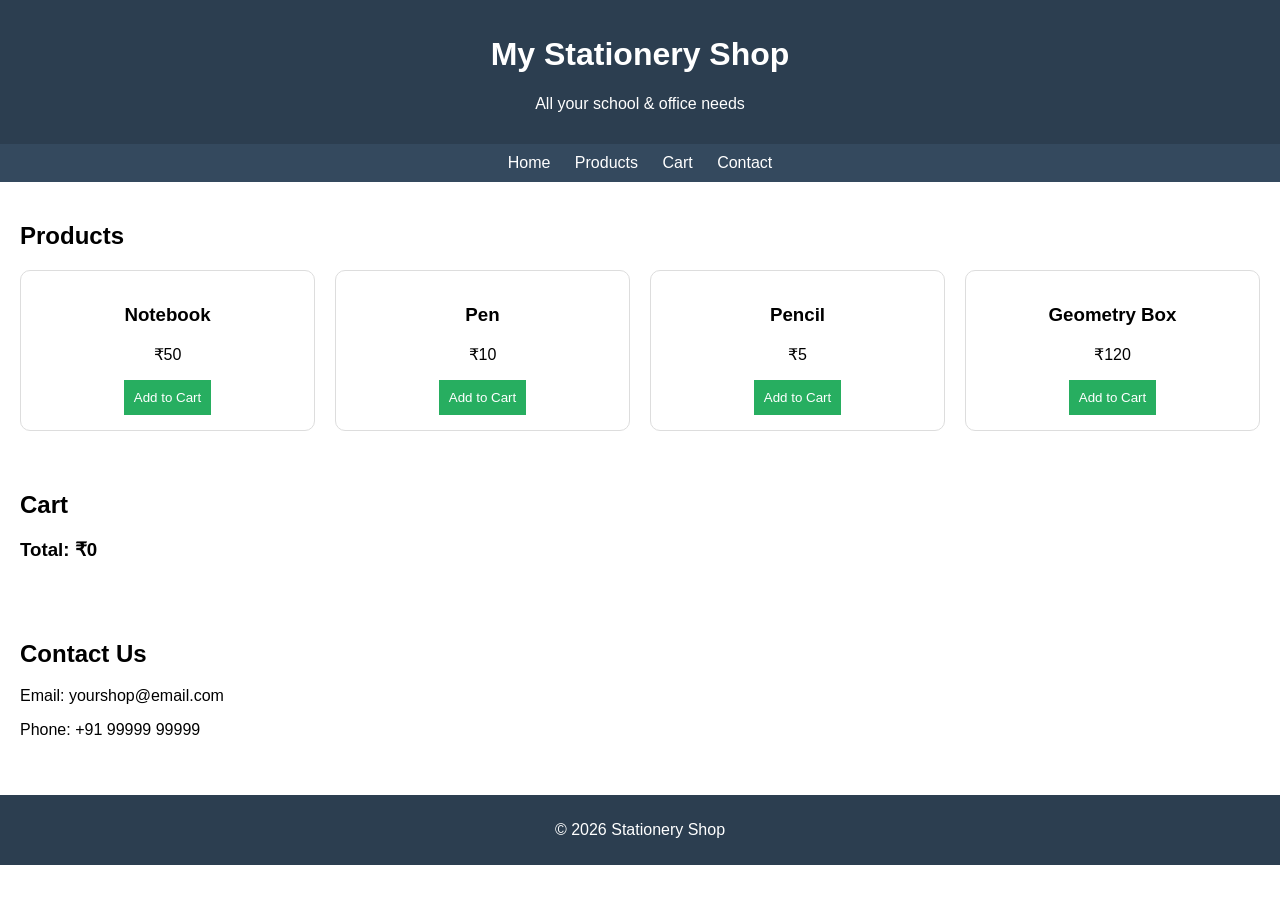
==== index.html @ 2b638584 "Rename stationery_shop_website.html to index.html" ====
<!DOCTYPE html>
<html lang="en">
<head>
  <meta charset="UTF-8">
  <meta name="viewport" content="width=device-width, initial-scale=1.0">
  <title>Stationery Shop</title>
  <style>
    body {font-family: Arial, sans-serif; margin:0; padding:0;}
    header {background:#2c3e50; color:#fff; padding:15px; text-align:center;}
    nav {background:#34495e; padding:10px; text-align:center;}
    nav a {color:white; margin:10px; text-decoration:none;}
    .container {padding:20px;}
    .products {display:grid; grid-template-columns:repeat(auto-fit,minmax(200px,1fr)); gap:20px;}
    .card {border:1px solid #ddd; padding:15px; border-radius:10px; text-align:center;}
    button {background:#27ae60; color:white; border:none; padding:10px; cursor:pointer;}
    footer {background:#2c3e50; color:white; text-align:center; padding:10px; margin-top:20px;}
  </style>
</head>
<body>

<header>
  <h1>My Stationery Shop</h1>
  <p>All your school & office needs</p>
</header>

<nav>
  <a href="#">Home</a>
  <a href="#products">Products</a>
  <a href="#cart">Cart</a>
  <a href="#contact">Contact</a>
</nav>

<div class="container" id="products">
  <h2>Products</h2>
  <div class="products">
    <div class="card">
      <h3>Notebook</h3>
      <p>₹50</p>
      <button onclick="addToCart('Notebook',50)">Add to Cart</button>
    </div>
    <div class="card">
      <h3>Pen</h3>
      <p>₹10</p>
      <button onclick="addToCart('Pen',10)">Add to Cart</button>
    </div>
    <div class="card">
      <h3>Pencil</h3>
      <p>₹5</p>
      <button onclick="addToCart('Pencil',5)">Add to Cart</button>
    </div>
    <div class="card">
      <h3>Geometry Box</h3>
      <p>₹120</p>
      <button onclick="addToCart('Geometry Box',120)">Add to Cart</button>
    </div>
  </div>
</div>

<div class="container" id="cart">
  <h2>Cart</h2>
  <ul id="cartItems"></ul>
  <h3>Total: ₹<span id="total">0</span></h3>
</div>

<div class="container" id="contact">
  <h2>Contact Us</h2>
  <p>Email: yourshop@email.com</p>
  <p>Phone: +91 99999 99999</p>
</div>

<footer>
  <p>© 2026 Stationery Shop</p>
</footer>

<script>
  let cart = [];
  let total = 0;

  function addToCart(product, price) {
    cart.push({product, price});
    total += price;
    updateCart();
  }

  function updateCart() {
    const cartList = document.getElementById('cartItems');
    cartList.innerHTML = '';

    cart.forEach(item => {
      const li = document.createElement('li');
      li.textContent = item.product + ' - ₹' + item.price;
      cartList.appendChild(li);
    });

    document.getElementById('total').textContent = total;
  }
</script>

</body>
</html>
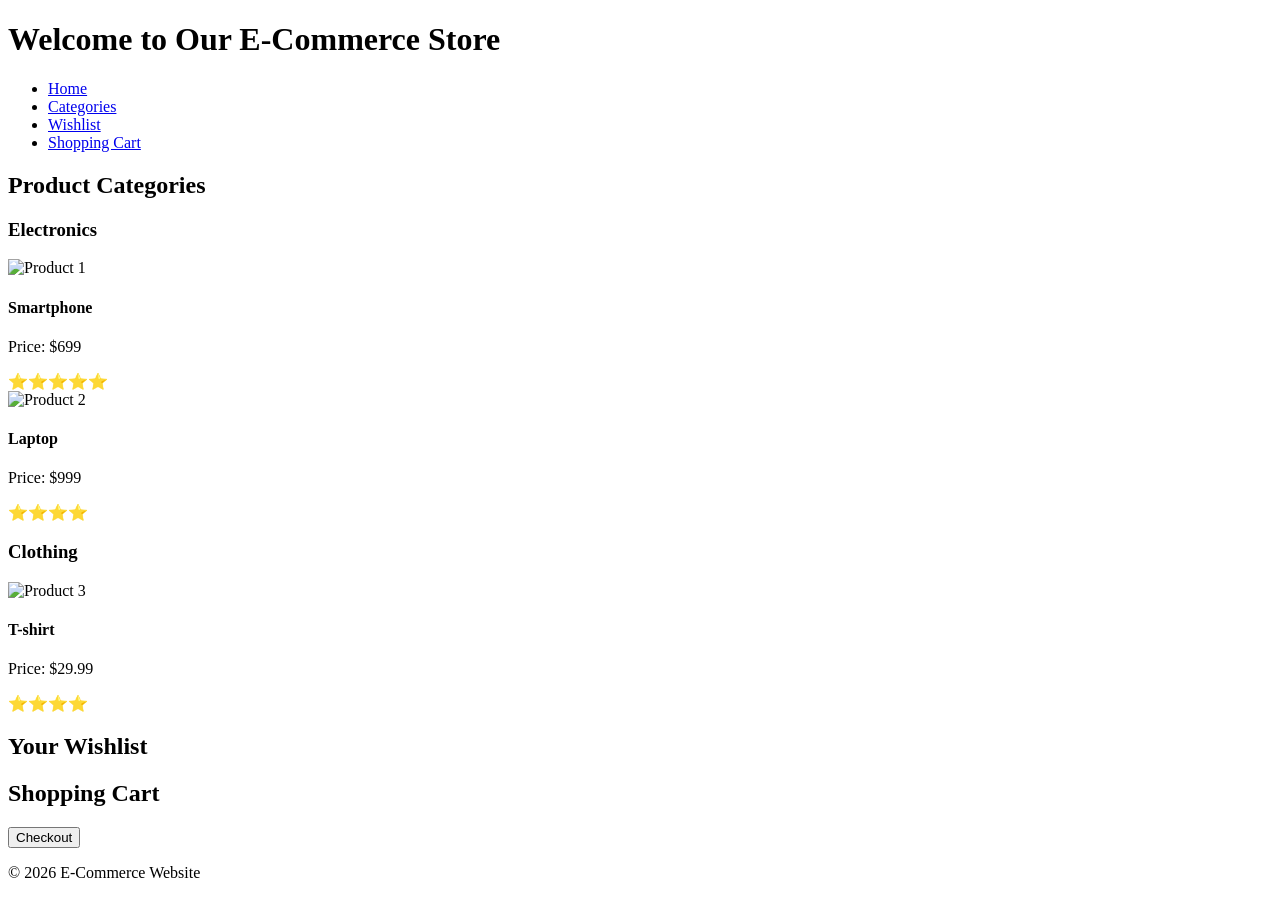
==== commit ddaa122a: "Update index.html with modern e-commerce website design" ====
--- a/index.html
+++ b/index.html
@@ -1,100 +1,68 @@
 <!DOCTYPE html>
 <html lang="en">
 <head>
-  <meta charset="UTF-8">
-  <meta name="viewport" content="width=device-width, initial-scale=1.0">
-  <title>Stationery Shop</title>
-  <style>
-    body {font-family: Arial, sans-serif; margin:0; padding:0;}
-    header {background:#2c3e50; color:#fff; padding:15px; text-align:center;}
-    nav {background:#34495e; padding:10px; text-align:center;}
-    nav a {color:white; margin:10px; text-decoration:none;}
-    .container {padding:20px;}
-    .products {display:grid; grid-template-columns:repeat(auto-fit,minmax(200px,1fr)); gap:20px;}
-    .card {border:1px solid #ddd; padding:15px; border-radius:10px; text-align:center;}
-    button {background:#27ae60; color:white; border:none; padding:10px; cursor:pointer;}
-    footer {background:#2c3e50; color:white; text-align:center; padding:10px; margin-top:20px;}
-  </style>
+    <meta charset="UTF-8">
+    <meta name="viewport" content="width=device-width, initial-scale=1.0">
+    <title>E-Commerce Website</title>
+    <link rel="stylesheet" href="styles.css">
 </head>
 <body>
+    <header>
+        <h1>Welcome to Our E-Commerce Store</h1>
+        <nav>
+            <ul>
+                <li><a href="#">Home</a></li>
+                <li><a href="#categories">Categories</a></li>
+                <li><a href="#wishlist">Wishlist</a></li>
+                <li><a href="#cart">Shopping Cart</a></li>
+            </ul>
+        </nav>
+    </header>
 
-<header>
-  <h1>My Stationery Shop</h1>
-  <p>All your school & office needs</p>
-</header>
+    <main>
+        <section id="categories">
+            <h2>Product Categories</h2>
+            <div class="category">
+                <h3>Electronics</h3>
+                <div class="product-card">
+                    <img src="image1.jpg" alt="Product 1">
+                    <h4>Smartphone</h4>
+                    <p>Price: $699</p>
+                    <div class="rating">⭐⭐⭐⭐⭐</div>
+                </div>
+                <div class="product-card">
+                    <img src="image2.jpg" alt="Product 2">
+                    <h4>Laptop</h4>
+                    <p>Price: $999</p>
+                    <div class="rating">⭐⭐⭐⭐</div>
+                </div>
+            </div>
+            <div class="category">
+                <h3>Clothing</h3>
+                <div class="product-card">
+                    <img src="image3.jpg" alt="Product 3">
+                    <h4>T-shirt</h4>
+                    <p>Price: $29.99</p>
+                    <div class="rating">⭐⭐⭐⭐</div>
+                </div>
+            </div>
+        </section>
 
-<nav>
-  <a href="#">Home</a>
-  <a href="#products">Products</a>
-  <a href="#cart">Cart</a>
-  <a href="#contact">Contact</a>
-</nav>
+        <section id="wishlist">
+            <h2>Your Wishlist</h2>
+            <div id="wishlist-items"></div>
+        </section>
 
-<div class="container" id="products">
-  <h2>Products</h2>
-  <div class="products">
-    <div class="card">
-      <h3>Notebook</h3>
-      <p>₹50</p>
-      <button onclick="addToCart('Notebook',50)">Add to Cart</button>
-    </div>
-    <div class="card">
-      <h3>Pen</h3>
-      <p>₹10</p>
-      <button onclick="addToCart('Pen',10)">Add to Cart</button>
-    </div>
-    <div class="card">
-      <h3>Pencil</h3>
-      <p>₹5</p>
-      <button onclick="addToCart('Pencil',5)">Add to Cart</button>
-    </div>
-    <div class="card">
-      <h3>Geometry Box</h3>
-      <p>₹120</p>
-      <button onclick="addToCart('Geometry Box',120)">Add to Cart</button>
-    </div>
-  </div>
-</div>
+        <section id="cart">
+            <h2>Shopping Cart</h2>
+            <div id="cart-items"></div>
+            <button id="checkout">Checkout</button>
+        </section>
+    </main>
 
-<div class="container" id="cart">
-  <h2>Cart</h2>
-  <ul id="cartItems"></ul>
-  <h3>Total: ₹<span id="total">0</span></h3>
-</div>
-
-<div class="container" id="contact">
-  <h2>Contact Us</h2>
-  <p>Email: yourshop@email.com</p>
-  <p>Phone: +91 99999 99999</p>
-</div>
-
-<footer>
-  <p>© 2026 Stationery Shop</p>
-</footer>
-
-<script>
-  let cart = [];
-  let total = 0;
-
-  function addToCart(product, price) {
-    cart.push({product, price});
-    total += price;
-    updateCart();
-  }
-
-  function updateCart() {
-    const cartList = document.getElementById('cartItems');
-    cartList.innerHTML = '';
-
-    cart.forEach(item => {
-      const li = document.createElement('li');
-      li.textContent = item.product + ' - ₹' + item.price;
-      cartList.appendChild(li);
-    });
-
-    document.getElementById('total').textContent = total;
-  }
-</script>
-
+    <footer>
+        <p>&copy; 2026 E-Commerce Website</p>
+    </footer>
+    <script src="app.js"></script>
 </body>
-</html>
+</html>
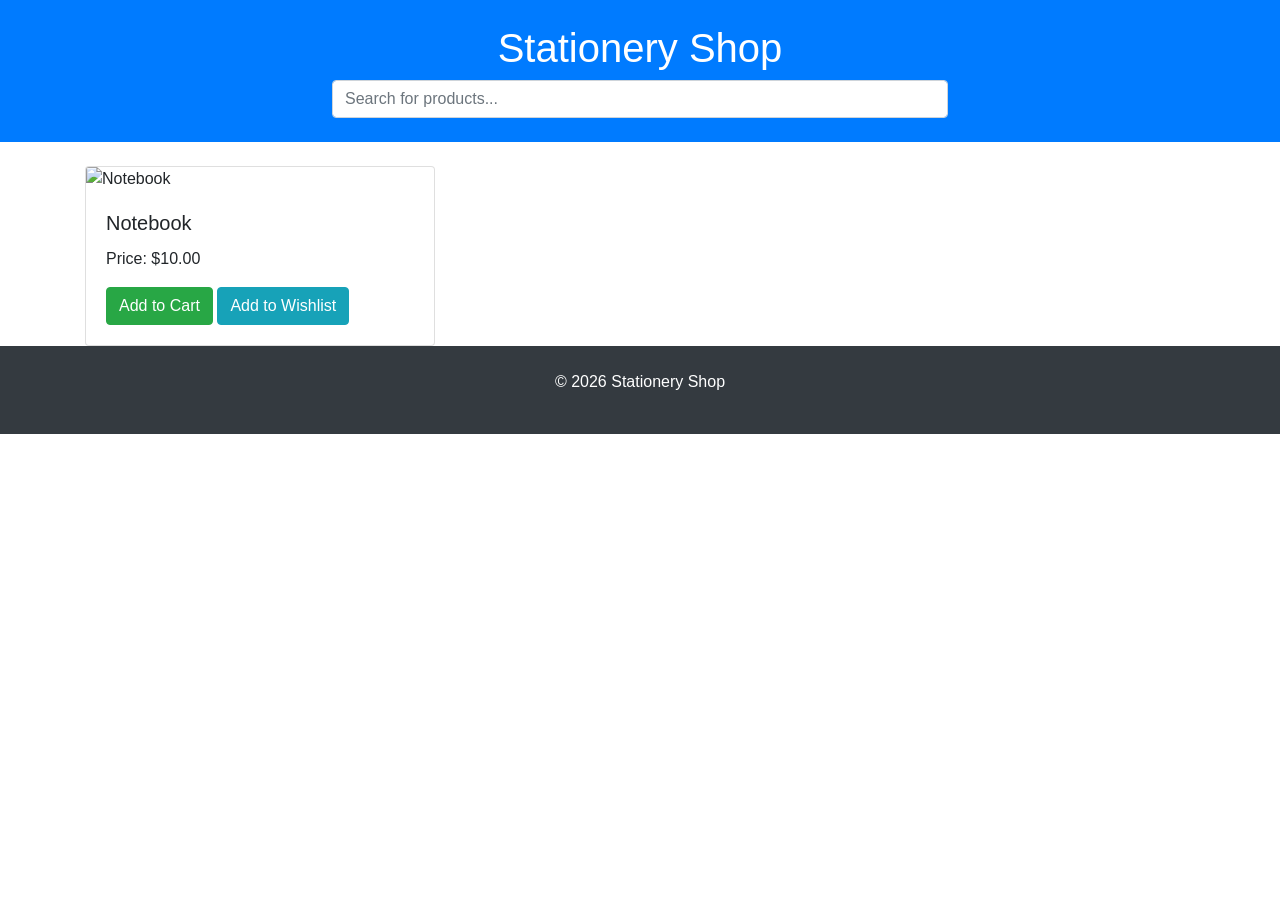
==== commit 9ecf2850: "Update index.html to include advanced e-commerce functionalities" ====
--- a/index.html
+++ b/index.html
@@ -2,67 +2,42 @@
 <html lang="en">
 <head>
     <meta charset="UTF-8">
-    <meta name="viewport" content="width=device-width, initial-scale=1.0">
-    <title>E-Commerce Website</title>
-    <link rel="stylesheet" href="styles.css">
+    <meta name="viewport" content="width=device-width, initial-scale=1, shrink-to-fit=no">
+    <link rel="stylesheet" href="https://stackpath.bootstrapcdn.com/bootstrap/4.5.2/css/bootstrap.min.css">
+    <title>Advanced E-Commerce Stationery</title>
 </head>
 <body>
-    <header>
-        <h1>Welcome to Our E-Commerce Store</h1>
-        <nav>
-            <ul>
-                <li><a href="#">Home</a></li>
-                <li><a href="#categories">Categories</a></li>
-                <li><a href="#wishlist">Wishlist</a></li>
-                <li><a href="#cart">Shopping Cart</a></li>
-            </ul>
-        </nav>
+    <header class="bg-primary text-white text-center p-4">
+        <h1>Stationery Shop</h1>
+        <input type="text" id="search" placeholder="Search for products..." class="form-control w-50 mx-auto">
     </header>
-
-    <main>
-        <section id="categories">
-            <h2>Product Categories</h2>
-            <div class="category">
-                <h3>Electronics</h3>
-                <div class="product-card">
-                    <img src="image1.jpg" alt="Product 1">
-                    <h4>Smartphone</h4>
-                    <p>Price: $699</p>
-                    <div class="rating">⭐⭐⭐⭐⭐</div>
-                </div>
-                <div class="product-card">
-                    <img src="image2.jpg" alt="Product 2">
-                    <h4>Laptop</h4>
-                    <p>Price: $999</p>
-                    <div class="rating">⭐⭐⭐⭐</div>
+    <div class="container mt-4">
+        <div class="row" id="product-list">
+            <!-- Product Card Example -->
+            <div class="col-md-4">
+                <div class="card">
+                    <img src="https://source.unsplash.com/300x200/?notebook" class="card-img-top" alt="Notebook">
+                    <div class="card-body">
+                        <h5 class="card-title">Notebook</h5>
+                        <p class="card-text">Price: $10.00</p>
+                        <button class="btn btn-success" onclick="addToCart()">Add to Cart</button>
+                        <button class="btn btn-info" onclick="addToWishlist()">Add to Wishlist</button>
+                    </div>
                 </div>
             </div>
-            <div class="category">
-                <h3>Clothing</h3>
-                <div class="product-card">
-                    <img src="image3.jpg" alt="Product 3">
-                    <h4>T-shirt</h4>
-                    <p>Price: $29.99</p>
-                    <div class="rating">⭐⭐⭐⭐</div>
-                </div>
-            </div>
-        </section>
-
-        <section id="wishlist">
-            <h2>Your Wishlist</h2>
-            <div id="wishlist-items"></div>
-        </section>
-
-        <section id="cart">
-            <h2>Shopping Cart</h2>
-            <div id="cart-items"></div>
-            <button id="checkout">Checkout</button>
-        </section>
-    </main>
-
-    <footer>
-        <p>&copy; 2026 E-Commerce Website</p>
+            <!-- More cards can be added similarly -->
+        </div>
+    </div>
+    <footer class="bg-dark text-white text-center p-4">
+        <p>&copy; 2026 Stationery Shop</p>
     </footer>
-    <script src="app.js"></script>
+    <script>
+        function addToCart() {
+            alert('Added to cart!');
+        }
+        function addToWishlist() {
+            alert('Added to wishlist!');
+        }
+    </script>
 </body>
-</html>+</html>
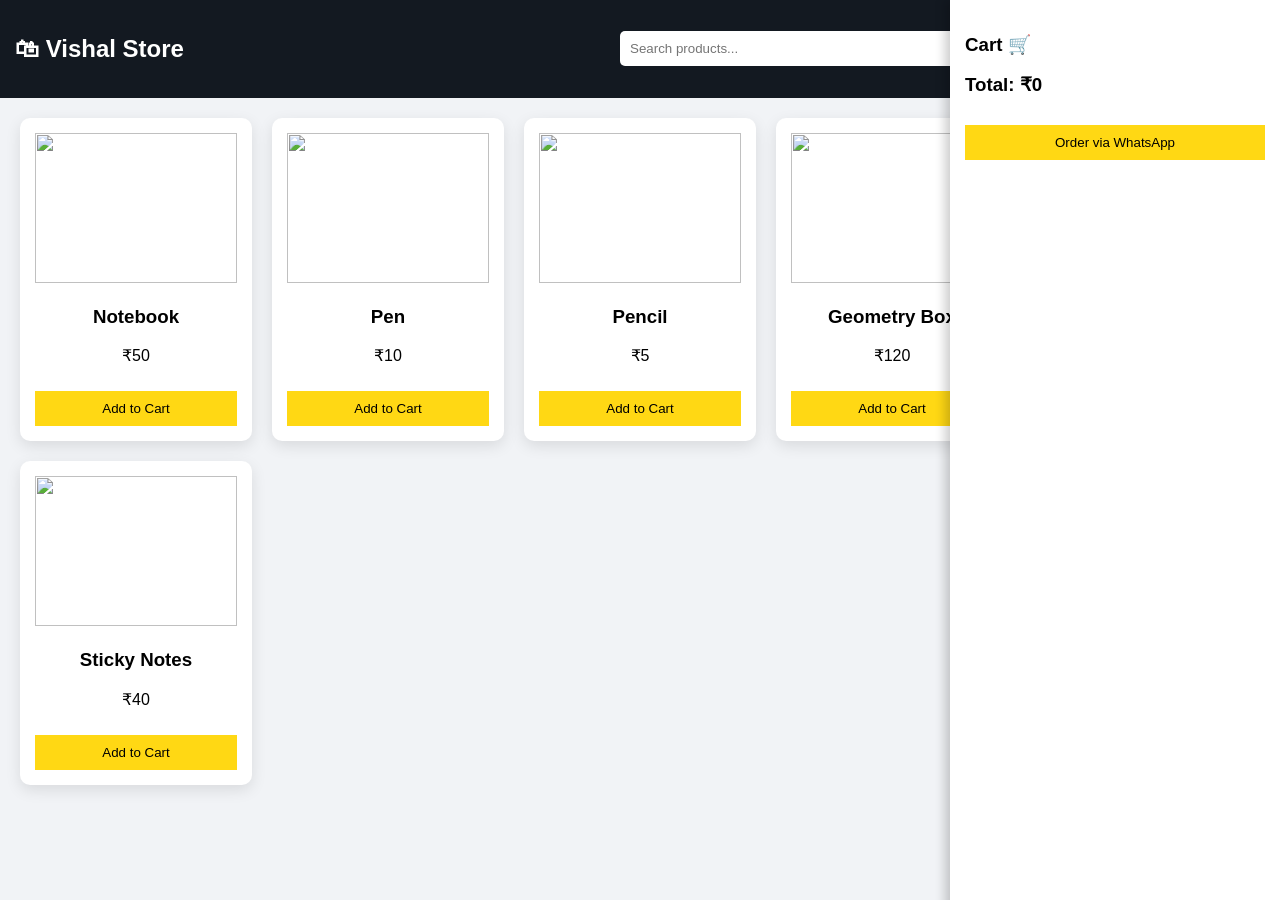
==== commit abe22b7f: "Revamp index.html for Vishal Stationery Store Updated the HTML structure and styling for the Vishal " ====
--- a/index.html
+++ b/index.html
@@ -1,43 +1,211 @@
 <!DOCTYPE html>
 <html lang="en">
 <head>
-    <meta charset="UTF-8">
-    <meta name="viewport" content="width=device-width, initial-scale=1, shrink-to-fit=no">
-    <link rel="stylesheet" href="https://stackpath.bootstrapcdn.com/bootstrap/4.5.2/css/bootstrap.min.css">
-    <title>Advanced E-Commerce Stationery</title>
+<meta charset="UTF-8">
+<meta name="viewport" content="width=device-width, initial-scale=1.0">
+<title>Vishal Stationery Store</title>
+
+<style>
+body {margin:0;font-family:Arial;background:#f1f3f6}
+
+/* HEADER */
+header {
+  background:#131921;
+  color:white;
+  padding:15px;
+  display:flex;
+  justify-content:space-between;
+  align-items:center;
+}
+
+header input {
+  width:50%;
+  padding:10px;
+  border:none;
+  border-radius:5px;
+}
+
+/* PRODUCTS */
+.container {padding:20px}
+
+.products {
+  display:grid;
+  grid-template-columns:repeat(auto-fit,minmax(220px,1fr));
+  gap:20px;
+}
+
+.card {
+  background:white;
+  padding:15px;
+  border-radius:10px;
+  text-align:center;
+  box-shadow:0 5px 15px rgba(0,0,0,0.1);
+}
+
+.card img {
+  width:100%;
+  height:150px;
+  object-fit:cover;
+}
+
+button {
+  background:#ffd814;
+  border:none;
+  padding:10px;
+  width:100%;
+  margin-top:10px;
+  cursor:pointer;
+}
+
+/* CART */
+#cart {
+  position:fixed;
+  right:0;
+  top:0;
+  width:300px;
+  height:100%;
+  background:white;
+  box-shadow:-5px 0 10px rgba(0,0,0,0.2);
+  padding:15px;
+  overflow:auto;
+}
+
+.cart-item {
+  display:flex;
+  justify-content:space-between;
+  margin:10px 0;
+}
+
+.qty-btn {
+  padding:2px 6px;
+  background:#ccc;
+  border:none;
+  cursor:pointer;
+}
+</style>
 </head>
+
 <body>
-    <header class="bg-primary text-white text-center p-4">
-        <h1>Stationery Shop</h1>
-        <input type="text" id="search" placeholder="Search for products..." class="form-control w-50 mx-auto">
-    </header>
-    <div class="container mt-4">
-        <div class="row" id="product-list">
-            <!-- Product Card Example -->
-            <div class="col-md-4">
-                <div class="card">
-                    <img src="https://source.unsplash.com/300x200/?notebook" class="card-img-top" alt="Notebook">
-                    <div class="card-body">
-                        <h5 class="card-title">Notebook</h5>
-                        <p class="card-text">Price: $10.00</p>
-                        <button class="btn btn-success" onclick="addToCart()">Add to Cart</button>
-                        <button class="btn btn-info" onclick="addToWishlist()">Add to Wishlist</button>
-                    </div>
-                </div>
-            </div>
-            <!-- More cards can be added similarly -->
-        </div>
-    </div>
-    <footer class="bg-dark text-white text-center p-4">
-        <p>&copy; 2026 Stationery Shop</p>
-    </footer>
-    <script>
-        function addToCart() {
-            alert('Added to cart!');
-        }
-        function addToWishlist() {
-            alert('Added to wishlist!');
-        }
-    </script>
+
+<header>
+  <h2>🛍 Vishal Store</h2>
+  <input type="text" id="search" placeholder="Search products..." onkeyup="searchProduct()">
+</header>
+
+<div class="container">
+  <div class="products" id="productList"></div>
+</div>
+
+<div id="cart">
+  <h3>Cart 🛒</h3>
+  <div id="cartItems"></div>
+  <h3>Total: ₹<span id="total">0</span></h3>
+  <button onclick="orderWhatsApp()">Order via WhatsApp</button>
+</div>
+
+<script>
+
+/* PRODUCTS DATA */
+const products = [
+  {name:"Notebook", price:50, img:"https://images.unsplash.com/photo-1583484963886-cfe2bff2945f"},
+  {name:"Pen", price:10, img:"https://images.unsplash.com/photo-1586075010923-2dd4570fb338"},
+  {name:"Pencil", price:5, img:"https://images.unsplash.com/photo-1596495578065-6e0763fa1178"},
+  {name:"Geometry Box", price:120, img:"https://images.unsplash.com/photo-1581092335397-9583eb92d232"},
+  {name:"Markers", price:60, img:"https://images.unsplash.com/photo-1588776814546-ec7e3e5d7d84"},
+  {name:"Sticky Notes", price:40, img:"https://images.unsplash.com/photo-1586281380349-632531db7ed4"}
+];
+
+let cart = [];
+
+/* DISPLAY PRODUCTS */
+function displayProducts(list){
+  let html="";
+  list.forEach((p,i)=>{
+    html+=`
+    <div class="card">
+      <img src="${p.img}">
+      <h3>${p.name}</h3>
+      <p>₹${p.price}</p>
+      <button onclick="addToCart(${i})">Add to Cart</button>
+    </div>`;
+  });
+  document.getElementById("productList").innerHTML=html;
+}
+
+displayProducts(products);
+
+/* SEARCH */
+function searchProduct(){
+  let value=document.getElementById("search").value.toLowerCase();
+  let filtered=products.filter(p=>p.name.toLowerCase().includes(value));
+  displayProducts(filtered);
+}
+
+/* ADD TO CART */
+function addToCart(index){
+  let item=products[index];
+  let found=cart.find(p=>p.name===item.name);
+
+  if(found){
+    found.qty++;
+  } else {
+    cart.push({...item, qty:1});
+  }
+
+  updateCart();
+}
+
+/* UPDATE CART */
+function updateCart(){
+  let html="";
+  let total=0;
+
+  cart.forEach((item,i)=>{
+    total += item.price * item.qty;
+
+    html+=`
+    <div class="cart-item">
+      ${item.name} (₹${item.price})
+      <div>
+        <button class="qty-btn" onclick="changeQty(${i},-1)">-</button>
+        ${item.qty}
+        <button class="qty-btn" onclick="changeQty(${i},1)">+</button>
+      </div>
+    </div>`;
+  });
+
+  document.getElementById("cartItems").innerHTML=html;
+  document.getElementById("total").innerText=total;
+}
+
+/* CHANGE QUANTITY */
+function changeQty(i,change){
+  cart[i].qty += change;
+
+  if(cart[i].qty<=0){
+    cart.splice(i,1);
+  }
+
+  updateCart();
+}
+
+/* WHATSAPP ORDER */
+function orderWhatsApp(){
+  let msg="🛒 *Order Details*%0A%0A";
+
+  cart.forEach(item=>{
+    msg += `${item.name} x${item.qty} = ₹${item.price * item.qty}%0A`;
+  });
+
+  let total=document.getElementById("total").innerText;
+  msg += `%0A*Total: ₹${total}*`;
+
+  let phone="919876543210"; // change
+
+  window.open(`https://wa.me/${phone}?text=${msg}`);
+}
+
+</script>
+
 </body>
 </html>
